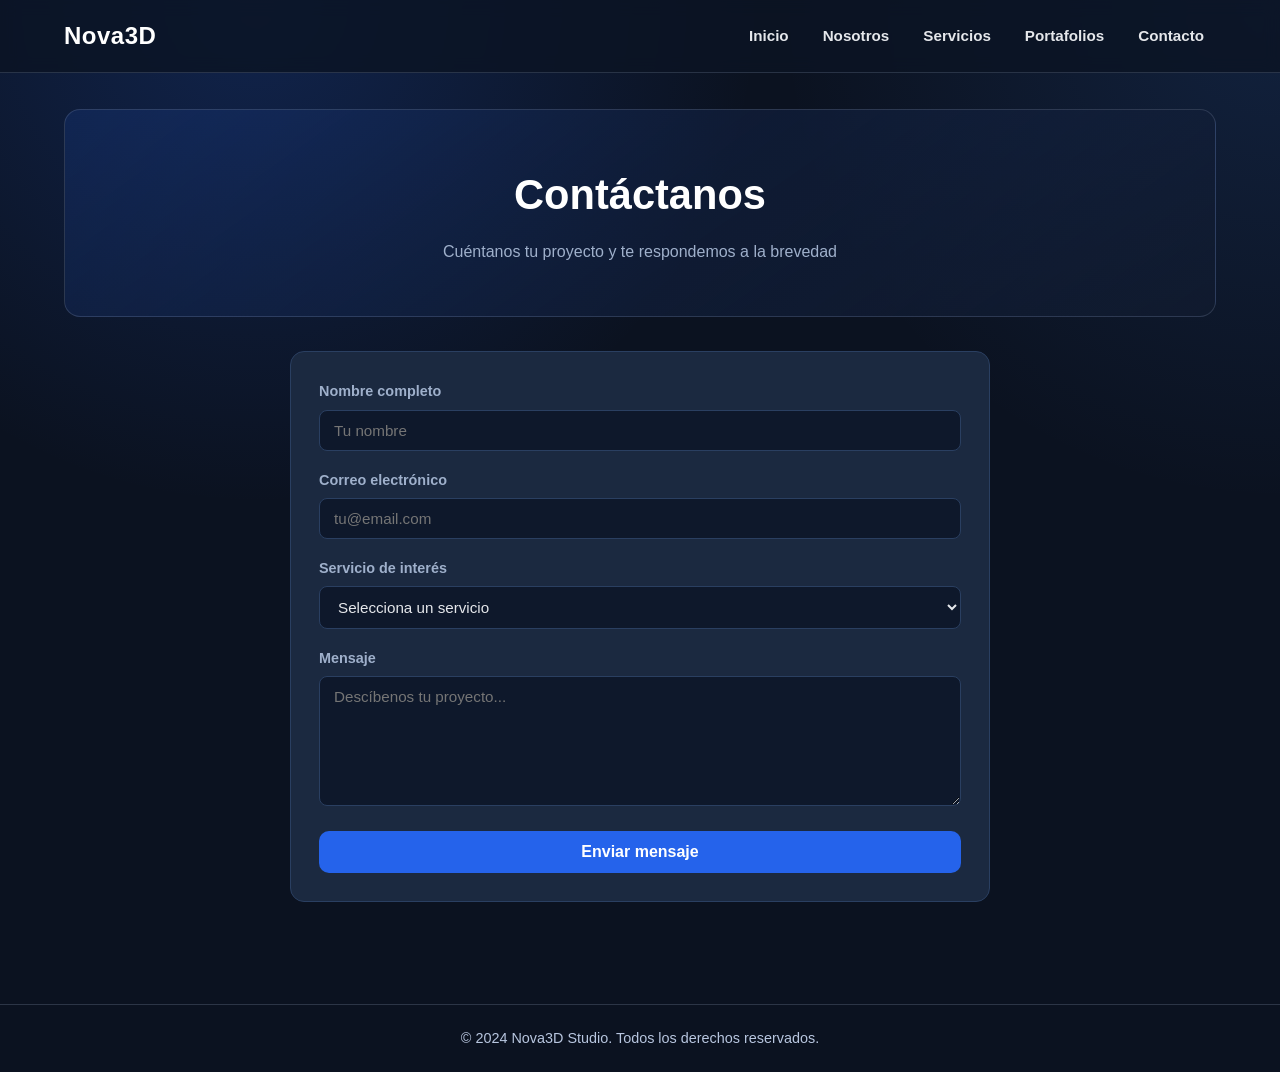
==== contacto.html @ 0d6a304f "contenido de vistas y estilos" ====
<!DOCTYPE html>
<html lang="es">
<head>
    <!-- Configuración básica de la página -->
    <title>Contacto - Nova3D</title>
    <meta charset="UTF-8">
    <meta name="viewport" content="width=device-width, initial-scale=1.0">
    <link rel="stylesheet" href="style.css">
</head>
<body>

    <!-- ===== HEADER: Barra de navegación ===== -->
    <header>
        <nav>
            <!-- Logo de la empresa -->
            <h1>Nova3D</h1>

            <!-- Control del menu hamburguesa en moviles -->
            <input type="checkbox" id="nav-toggle" class="nav-toggle" aria-label="Abrir o cerrar menu">
            <label for="nav-toggle" class="nav-toggle-btn" aria-hidden="true">
                <span></span>
                <span></span>
                <span></span>
            </label>

            <!-- Menú principal -->
            <ul class="nav-links">
                <li><a href="index.html">Inicio</a></li>
                <li><a href="nosotros.html">Nosotros</a></li>
                <li><a href="servicios.html">Servicios</a></li>
                <li><a href="portafolio.html">Portafolios</a></li>
                <li><a href="contacto.html">Contacto</a></li>
            </ul>
        </nav>
    </header>

    <!-- ===== MAIN: Contenido de la página ===== -->
    <main>

        <!-- Banner superior de la página -->
        <section class="page-hero">
            <h2>Contáctanos</h2>
            <p>Cuéntanos tu proyecto y te respondemos a la brevedad</p>
        </section>

        <!-- Contenedor centrado del formulario -->
        <div class="contacto-contenedor">

            <!-- Formulario de contacto -->
            <!-- action="" se completará cuando haya backend o servicio de envío -->
            <form class="form-contacto" action="#" method="post">

                <!-- Campo: Nombre completo -->
                <div class="form-grupo">
                    <label for="nombre">Nombre completo</label>
                    <input type="text" id="nombre" name="nombre" placeholder="Tu nombre" required>
                </div>

                <!-- Campo: Correo electrónico -->
                <div class="form-grupo">
                    <label for="email">Correo electrónico</label>
                    <input type="email" id="email" name="email" placeholder="tu@email.com" required>
                </div>

                <!-- Campo: Tipo de servicio que necesita -->
                <div class="form-grupo">
                    <label for="servicio">Servicio de interés</label>
                    <select id="servicio" name="servicio">
                        <option value="">Selecciona un servicio</option>
                        <option value="animacion">Animación 3D</option>
                        <option value="modelado">Modelado de Personajes</option>
                        <option value="renderizado">Renderizado de Escenarios</option>
                        <option value="arquitectura">Visualización Arquitectónica</option>
                        <option value="motion">Motion Graphics</option>
                        <option value="otro">Otro</option>
                    </select>
                </div>

                <!-- Campo: Mensaje o descripción del proyecto -->
                <div class="form-grupo">
                    <label for="mensaje">Mensaje</label>
                    <textarea id="mensaje" name="mensaje" placeholder="Descíbenos tu proyecto..." required></textarea>
                </div>

                <!-- Botón de envío -->
                <button type="submit" class="btn btn-submit">Enviar mensaje</button>

            </form>
        </div>

    </main>

    <!-- ===== FOOTER: Pie de página ===== -->
    <footer>
        <p>&copy; 2024 Nova3D Studio. Todos los derechos reservados.</p>
    </footer>

</body>
</html>
---- style.css ----
/* VARIABLES GLOBALES */
:root {
    --bg-primary: #0b1220;
    --bg-secondary: #111b2f;
    --panel: #1b2940;
    --line: #2a3f61;
    --text-main: #e5e7eb;
    --text-soft: #9fb0cb;
    --accent: #2563eb;
    --accent-strong: #3b82f6;
    --white: #ffffff;
}

/* ==============================
   RESET BASE
   ============================== */
* {
    margin: 0;
    padding: 0;
    box-sizing: border-box;
}

body {
    font-family: Arial, sans-serif;
    color: var(--text-main);
    line-height: 1.6;
    background:
        radial-gradient(circle at 20% 0%, rgba(37, 99, 235, 0.22), transparent 34%),
        radial-gradient(circle at 100% 0%, rgba(59, 130, 246, 0.14), transparent 30%),
        var(--bg-primary);
}

/* ==============================
   HEADER Y NAVEGACION
   ============================== */
header {
    position: sticky;
    top: 0;
    z-index: 100;
    background-color: rgba(12, 20, 36, 0.82);
    backdrop-filter: blur(8px);
    border-bottom: 1px solid rgba(159, 176, 203, 0.2);
}

nav {
    max-width: 1200px;
    margin: 0 auto;
    padding: 16px 24px;
    display: flex;
    align-items: center;
    justify-content: space-between;
    gap: 24px;
}

nav h1 {
    color: var(--white);
    letter-spacing: 0.5px;
    font-size: 1.5rem;
    white-space: nowrap;
}

nav ul {
    list-style: none;
    display: flex;
    align-items: center;
    flex-wrap: wrap;
    gap: 10px;
}

/* Checkbox oculto para controlar apertura/cierre del menu movil */
.nav-toggle {
    display: none;
}

/* Boton hamburguesa oculto en escritorio */
.nav-toggle-btn {
    display: none;
    cursor: pointer;
    width: 38px;
    height: 32px;
    align-items: center;
    justify-content: center;
    flex-direction: column;
    gap: 5px;
    border-radius: 8px;
    border: 1px solid rgba(159, 176, 203, 0.35);
    background-color: rgba(17, 27, 47, 0.7);
}

.nav-toggle-btn span {
    display: block;
    width: 18px;
    height: 2px;
    background-color: var(--white);
    border-radius: 2px;
}

nav a {
    display: inline-block;
    color: var(--text-main);
    text-decoration: none;
    font-weight: 700;
    font-size: 0.95rem;
    padding: 8px 12px;
    border-radius: 8px;
    transition: color 0.25s, background-color 0.25s;
}

nav a:hover {
    color: var(--white);
    background-color: rgba(37, 99, 235, 0.24);
}

/* ==============================
   CONTENIDO PRINCIPAL
   ============================== */
main {
    max-width: 1200px;
    margin: 0 auto;
    padding: 36px 24px 56px;
}

main h2 {
    color: var(--white);
    margin-bottom: 16px;
}

main p {
    margin-bottom: 16px;
}

/* Espaciado consistente entre secciones */
main section + section {
    margin-top: 42px;
}

/* ==============================
   HERO INICIO
   ============================== */
.hero {
    padding: 60px 34px;
    border-radius: 18px;
    border: 1px solid rgba(159, 176, 203, 0.2);
    background:
        linear-gradient(145deg, rgba(37, 99, 235, 0.2), rgba(17, 27, 47, 0.8)),
        #0f1a2e;
    text-align: center;
    box-shadow: 0 20px 40px rgba(0, 0, 0, 0.25);
}

.hero-badge {
    display: inline-block;
    margin-bottom: 16px;
    padding: 4px 12px;
    font-size: 0.75rem;
    font-weight: 700;
    letter-spacing: 1px;
    border-radius: 999px;
    color: #cfe0ff;
    border: 1px solid rgba(148, 163, 184, 0.45);
    background-color: rgba(17, 27, 47, 0.62);
}

.hero h2 {
    font-size: clamp(2rem, 6vw, 3.6rem);
    line-height: 1.1;
    margin-bottom: 14px;
}

.hero p {
    font-size: clamp(1rem, 2.5vw, 1.35rem);
    max-width: 820px;
    margin: 0 auto 26px;
    color: #d4def1;
}

.hero-actions {
    display: flex;
    justify-content: center;
    align-items: center;
    flex-wrap: wrap;
    gap: 12px;
    margin-bottom: 28px;
}

.hero-stats {
    display: grid;
    grid-template-columns: repeat(3, minmax(160px, 1fr));
    gap: 14px;
}

.hero-stats article {
    background-color: rgba(8, 14, 28, 0.44);
    border: 1px solid rgba(159, 176, 203, 0.22);
    border-radius: 12px;
    padding: 12px;
}

.hero-stats h3 {
    color: #c5d9ff;
    font-size: 1.2rem;
    margin-bottom: 4px;
}

.hero-stats p {
    margin: 0;
    font-size: 0.88rem;
    color: #9fb0cb;
}

/* ==============================
   BOTONES
   ============================== */
.btn {
    display: inline-block;
    padding: 12px 24px;
    background-color: var(--accent);
    color: var(--white);
    text-decoration: none;
    font-weight: 700;
    border-radius: 10px;
    transition: background-color 0.25s, transform 0.25s;
}

.btn:hover {
    background-color: var(--accent-strong);
    transform: translateY(-2px);
}

.btn-secondary {
    background-color: transparent;
    border: 1px solid rgba(191, 210, 246, 0.65);
}

.btn-secondary:hover {
    background-color: rgba(37, 99, 235, 0.26);
}

/* ==============================
   TARJETAS Y SECCIONES GENERALES
   ============================== */
.info,
.servicios,
.destacados,
.mision-vision {
    background-color: rgba(15, 24, 42, 0.78);
    border: 1px solid rgba(159, 176, 203, 0.18);
    border-radius: 16px;
    padding: 28px;
}

.info p {
    color: var(--text-soft);
}

.cards-grid {
    display: grid;
    grid-template-columns: repeat(3, minmax(0, 1fr));
    gap: 18px;
    margin-top: 18px;
}

.card {
    background-color: var(--panel);
    border-radius: 12px;
    padding: 22px;
    border: 1px solid var(--line);
    transition: transform 0.25s, border-color 0.25s;
}

.card:hover {
    transform: translateY(-4px);
    border-color: var(--accent);
}

.card h3 {
    color: #bad1ff;
    margin-bottom: 10px;
    font-size: 1.1rem;
}

.card p {
    color: var(--text-soft);
    font-size: 0.95rem;
    margin-bottom: 0;
}

.servicios ul {
    list-style: none;
    display: grid;
    grid-template-columns: repeat(2, minmax(0, 1fr));
    gap: 12px;
}

.servicios li {
    background-color: rgba(37, 99, 235, 0.12);
    border: 1px solid rgba(37, 99, 235, 0.45);
    border-radius: 10px;
    padding: 12px;
    color: #d6e4ff;
}

/* ==============================
   HERO PAGINAS INTERIORES
   ============================== */
.page-hero {
    text-align: center;
    padding: 52px 28px;
    border-radius: 16px;
    border: 1px solid rgba(159, 176, 203, 0.2);
    background: linear-gradient(145deg, rgba(37, 99, 235, 0.14), rgba(17, 27, 47, 0.78));
}

.page-hero h2 {
    font-size: clamp(1.7rem, 4vw, 2.6rem);
    color: var(--white);
    margin-bottom: 10px;
}

.page-hero p {
    font-size: 1rem;
    color: var(--text-soft);
    max-width: 640px;
    margin: 0 auto;
}

/* ==============================
   NOSOTROS
   ============================== */
.mv-grid {
    display: grid;
    grid-template-columns: 1fr 1fr;
    gap: 18px;
    margin-top: 14px;
}

/* ==============================
   PORTAFOLIO
   ============================== */
.card .tag {
    display: inline-block;
    background-color: var(--accent);
    color: var(--white);
    font-size: 0.72rem;
    padding: 4px 10px;
    border-radius: 20px;
    margin-bottom: 10px;
}

/* ==============================
   CONTACTO
   ============================== */
.contacto-contenedor {
    max-width: 700px;
    margin: 34px auto 0;
}

.form-contacto {
    background-color: var(--panel);
    padding: 28px;
    border-radius: 14px;
    border: 1px solid var(--line);
}

.form-grupo {
    margin-bottom: 18px;
}

.form-grupo label {
    display: block;
    margin-bottom: 6px;
    font-weight: 700;
    color: var(--text-soft);
    font-size: 0.9rem;
}

.form-grupo input,
.form-grupo textarea,
.form-grupo select {
    width: 100%;
    padding: 11px 14px;
    background-color: #0e182b;
    border: 1px solid var(--line);
    border-radius: 8px;
    color: var(--text-main);
    font-size: 0.95rem;
    font-family: Arial, sans-serif;
    transition: border-color 0.25s;
}

.form-grupo input:focus,
.form-grupo textarea:focus,
.form-grupo select:focus {
    outline: none;
    border-color: var(--accent);
}

.form-grupo textarea {
    resize: vertical;
    min-height: 130px;
}

.btn-submit {
    width: 100%;
    padding: 12px;
    font-size: 1rem;
    cursor: pointer;
    border: none;
}

/* ==============================
   FOOTER
   ============================== */
footer {
    margin-top: 46px;
    border-top: 1px solid rgba(159, 176, 203, 0.22);
    text-align: center;
    padding: 22px;
    color: #b8c6df;
    font-size: 0.9rem;
}

/* ==============================
   RESPONSIVE DESIGN
   ============================== */
@media (max-width: 1024px) {
    nav ul {
        gap: 8px;
    }

    .cards-grid {
        grid-template-columns: repeat(2, minmax(0, 1fr));
    }

    .hero-stats {
        grid-template-columns: repeat(3, minmax(120px, 1fr));
    }
}

@media (max-width: 768px) {
    main {
        padding: 26px 16px 40px;
    }

    /* Mantiene una barra compacta: logo + hamburguesa */
    nav {
        padding: 14px 16px;
        gap: 12px;
        flex-wrap: wrap;
    }

    .nav-toggle-btn {
        display: flex;
        margin-left: auto;
    }

    /* Menu oculto por defecto para evitar barra expandida */
    .nav-links {
        display: none;
        width: 100%;
        flex-direction: column;
        align-items: stretch;
        gap: 8px;
        padding-top: 10px;
    }

    /* Al marcar el checkbox, el menu aparece */
    .nav-toggle:checked ~ .nav-links {
        display: flex;
    }

    .nav-links a {
        width: 100%;
        text-align: left;
    }

    .hero,
    .info,
    .servicios,
    .destacados,
    .mision-vision,
    .page-hero,
    .form-contacto {
        padding: 22px;
        border-radius: 12px;
    }

    .hero-stats {
        grid-template-columns: 1fr;
    }

    .cards-grid,
    .mv-grid,
    .servicios ul {
        grid-template-columns: 1fr;
    }

    .hero-actions {
        flex-direction: column;
        gap: 10px;
    }

    .btn,
    .btn-secondary {
        width: 100%;
        text-align: center;
    }
}

@media (max-width: 480px) {
    nav {
        padding: 14px 14px;
    }

    nav h1 {
        font-size: 1.3rem;
    }

    .nav-toggle-btn {
        width: 36px;
        height: 30px;
    }

    .hero-badge {
        font-size: 0.68rem;
    }
}
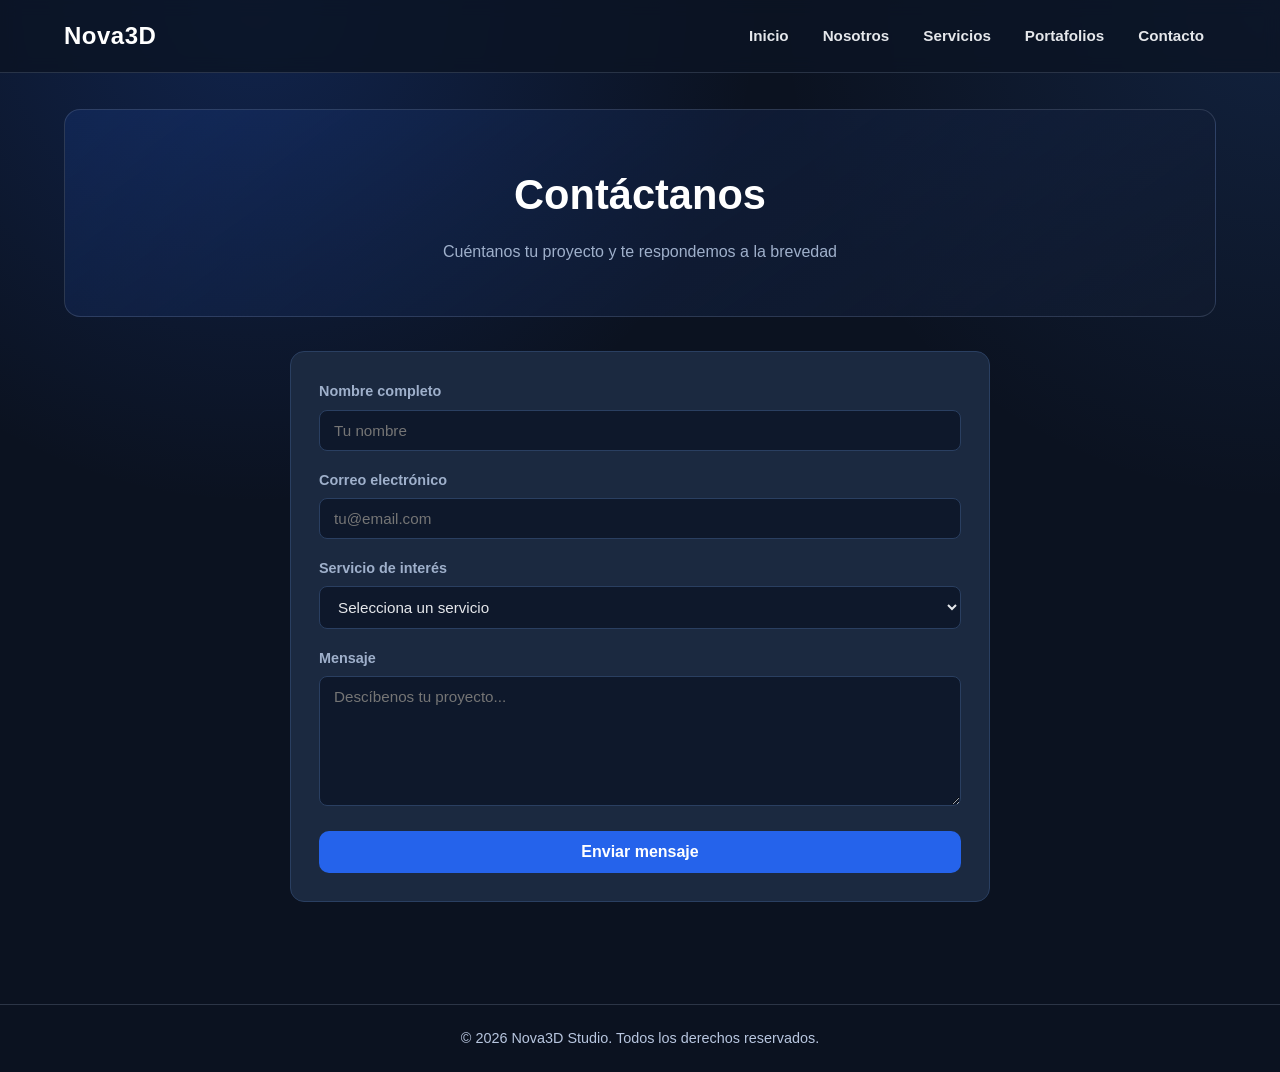
==== commit ea3941e4: "fix finish" ====
--- a/contacto.html
+++ b/contacto.html
@@ -1,7 +1,6 @@
 <!DOCTYPE html>
 <html lang="es">
 <head>
-    <!-- Configuración básica de la página -->
     <title>Contacto - Nova3D</title>
     <meta charset="UTF-8">
     <meta name="viewport" content="width=device-width, initial-scale=1.0">
@@ -9,13 +8,10 @@
 </head>
 <body>
 
-    <!-- ===== HEADER: Barra de navegación ===== -->
     <header>
         <nav>
-            <!-- Logo de la empresa -->
             <h1>Nova3D</h1>
 
-            <!-- Control del menu hamburguesa en moviles -->
             <input type="checkbox" id="nav-toggle" class="nav-toggle" aria-label="Abrir o cerrar menu">
             <label for="nav-toggle" class="nav-toggle-btn" aria-hidden="true">
                 <span></span>
@@ -23,7 +19,6 @@
                 <span></span>
             </label>
 
-            <!-- Menú principal -->
             <ul class="nav-links">
                 <li><a href="index.html">Inicio</a></li>
                 <li><a href="nosotros.html">Nosotros</a></li>
@@ -34,7 +29,6 @@
         </nav>
     </header>
 
-    <!-- ===== MAIN: Contenido de la página ===== -->
     <main>
 
         <!-- Banner superior de la página -->
@@ -47,22 +41,22 @@
         <div class="contacto-contenedor">
 
             <!-- Formulario de contacto -->
-            <!-- action="" se completará cuando haya backend o servicio de envío -->
+            <!-- action="" se completaria cuando haya backend -->
             <form class="form-contacto" action="#" method="post">
 
-                <!-- Campo: Nombre completo -->
+                <!--Nombre completo -->
                 <div class="form-grupo">
                     <label for="nombre">Nombre completo</label>
                     <input type="text" id="nombre" name="nombre" placeholder="Tu nombre" required>
                 </div>
 
-                <!-- Campo: Correo electrónico -->
+                <!--Correo electrónico -->
                 <div class="form-grupo">
                     <label for="email">Correo electrónico</label>
                     <input type="email" id="email" name="email" placeholder="tu@email.com" required>
                 </div>
 
-                <!-- Campo: Tipo de servicio que necesita -->
+                <!--Tipo de servicio que necesita -->
                 <div class="form-grupo">
                     <label for="servicio">Servicio de interés</label>
                     <select id="servicio" name="servicio">
@@ -76,7 +70,7 @@
                     </select>
                 </div>
 
-                <!-- Campo: Mensaje o descripción del proyecto -->
+                <!--Mensaje o descripción del proyecto -->
                 <div class="form-grupo">
                     <label for="mensaje">Mensaje</label>
                     <textarea id="mensaje" name="mensaje" placeholder="Descíbenos tu proyecto..." required></textarea>
@@ -90,9 +84,8 @@
 
     </main>
 
-    <!-- ===== FOOTER: Pie de página ===== -->
     <footer>
-        <p>&copy; 2024 Nova3D Studio. Todos los derechos reservados.</p>
+        <p>&copy; 2026 Nova3D Studio. Todos los derechos reservados.</p>
     </footer>
 
 </body>
--- a/style.css
+++ b/style.css
@@ -11,9 +11,7 @@
     --white: #ffffff;
 }
 
-/* ==============================
-   RESET BASE
-   ============================== */
+/*RESET BASE*/
 * {
     margin: 0;
     padding: 0;
@@ -30,9 +28,7 @@
         var(--bg-primary);
 }
 
-/* ==============================
-   HEADER Y NAVEGACION
-   ============================== */
+/* HEADER Y NAVEGACION */
 header {
     position: sticky;
     top: 0;
@@ -67,12 +63,12 @@
     gap: 10px;
 }
 
-/* Checkbox oculto para controlar apertura/cierre del menu movil */
+/* checkbox oculto para controlar apertura/cierre del menu movil */
 .nav-toggle {
     display: none;
 }
 
-/* Boton hamburguesa oculto en escritorio */
+/* boton hamburguesa oculto en escritorio */
 .nav-toggle-btn {
     display: none;
     cursor: pointer;
@@ -111,9 +107,7 @@
     background-color: rgba(37, 99, 235, 0.24);
 }
 
-/* ==============================
-   CONTENIDO PRINCIPAL
-   ============================== */
+/*CONTENIDO PRINCIPAL */
 main {
     max-width: 1200px;
     margin: 0 auto;
@@ -134,9 +128,7 @@
     margin-top: 42px;
 }
 
-/* ==============================
-   HERO INICIO
-   ============================== */
+/*HERO INICIO */
 .hero {
     padding: 60px 34px;
     border-radius: 18px;
@@ -208,9 +200,7 @@
     color: #9fb0cb;
 }
 
-/* ==============================
-   BOTONES
-   ============================== */
+/*BOTONES*/
 .btn {
     display: inline-block;
     padding: 12px 24px;
@@ -236,9 +226,7 @@
     background-color: rgba(37, 99, 235, 0.26);
 }
 
-/* ==============================
-   TARJETAS Y SECCIONES GENERALES
-   ============================== */
+/*TARJETAS Y SECCIONES GENERALES*/
 .info,
 .servicios,
 .destacados,
@@ -300,9 +288,7 @@
     color: #d6e4ff;
 }
 
-/* ==============================
-   HERO PAGINAS INTERIORES
-   ============================== */
+/*HERO PAGINAS INTERIORES*/
 .page-hero {
     text-align: center;
     padding: 52px 28px;
@@ -324,9 +310,7 @@
     margin: 0 auto;
 }
 
-/* ==============================
-   NOSOTROS
-   ============================== */
+/* NOSOTROS */
 .mv-grid {
     display: grid;
     grid-template-columns: 1fr 1fr;
@@ -334,9 +318,7 @@
     margin-top: 14px;
 }
 
-/* ==============================
-   PORTAFOLIO
-   ============================== */
+/* PORTAFOLIO */
 .card .tag {
     display: inline-block;
     background-color: var(--accent);
@@ -347,9 +329,7 @@
     margin-bottom: 10px;
 }
 
-/* ==============================
-   CONTACTO
-   ============================== */
+/*CONTACTO*/
 .contacto-contenedor {
     max-width: 700px;
     margin: 34px auto 0;
@@ -408,9 +388,7 @@
     border: none;
 }
 
-/* ==============================
-   FOOTER
-   ============================== */
+/*FOOTER */
 footer {
     margin-top: 46px;
     border-top: 1px solid rgba(159, 176, 203, 0.22);
@@ -420,9 +398,7 @@
     font-size: 0.9rem;
 }
 
-/* ==============================
-   RESPONSIVE DESIGN
-   ============================== */
+/*RESPONSIVE DESIGN */
 @media (max-width: 1024px) {
     nav ul {
         gap: 8px;
@@ -442,7 +418,7 @@
         padding: 26px 16px 40px;
     }
 
-    /* Mantiene una barra compacta: logo + hamburguesa */
+    /*barra compacta*/
     nav {
         padding: 14px 16px;
         gap: 12px;
@@ -454,7 +430,7 @@
         margin-left: auto;
     }
 
-    /* Menu oculto por defecto para evitar barra expandida */
+    /* menu oculto para evitar barra expandida */
     .nav-links {
         display: none;
         width: 100%;
